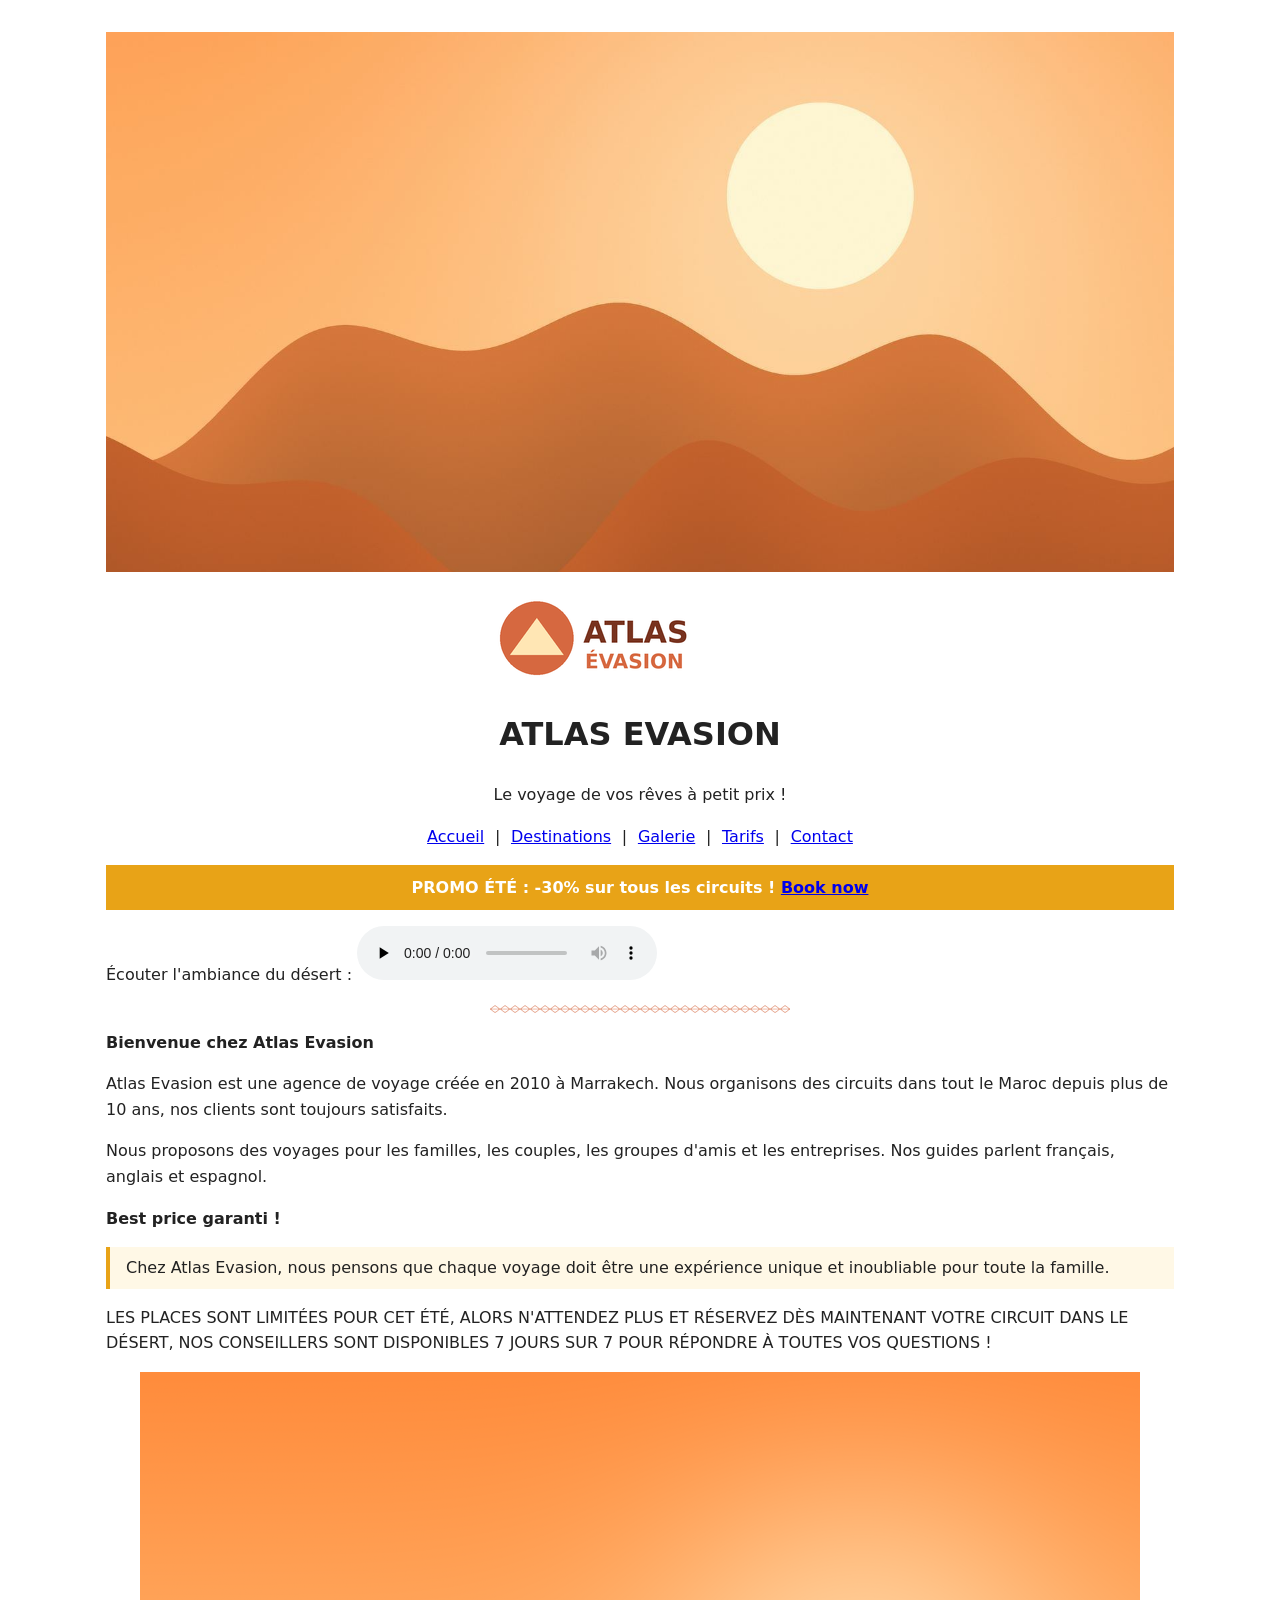
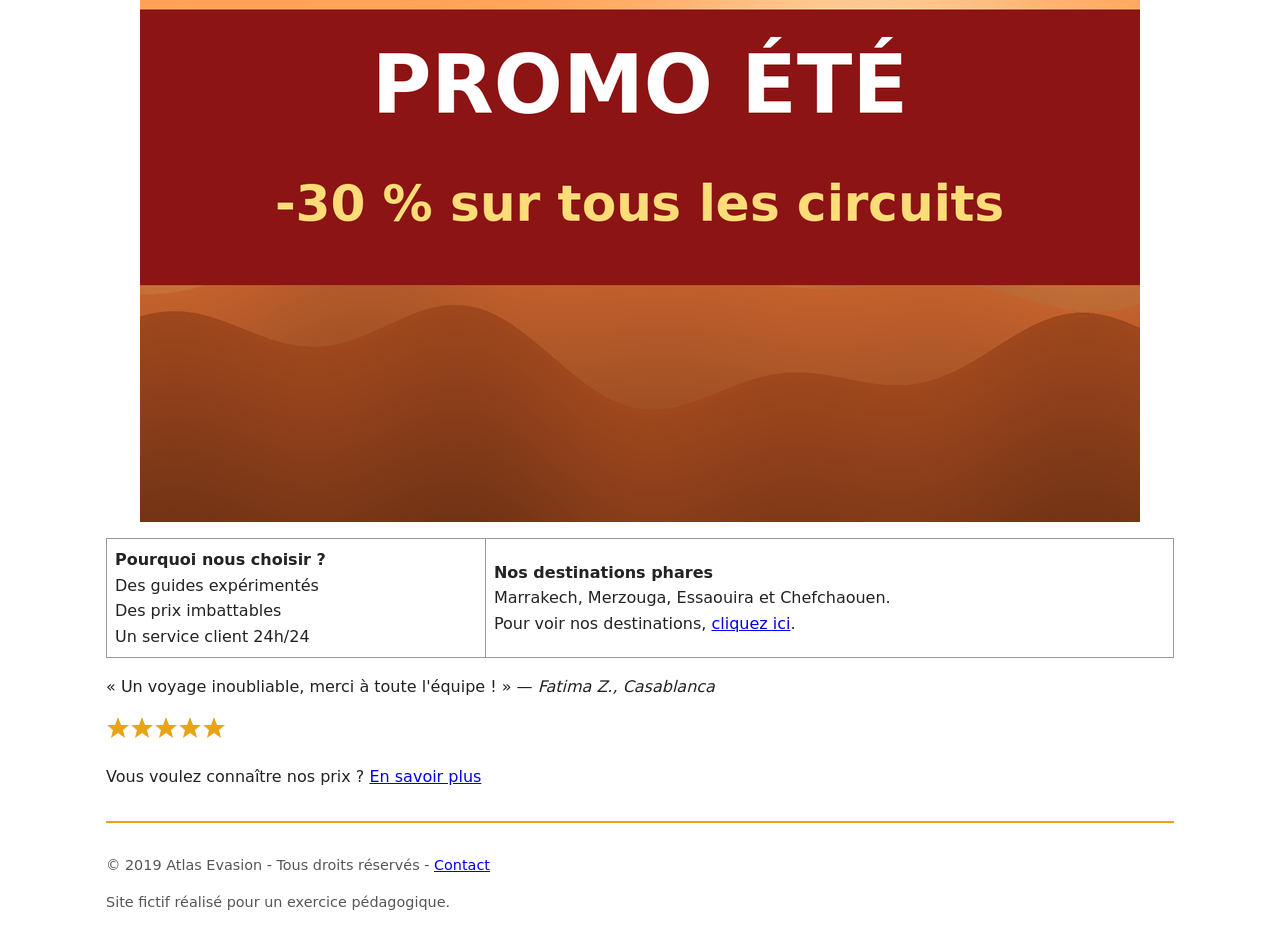
==== index.html @ b105d4d8 "Site optimise : images compressees, HTML/CSS nettoyés" ====
<!DOCTYPE html>
<html lang="fr">
<head>
<meta charset="UTF-8">
<meta name="viewport" content="width=device-width, initial-scale=1">
<title>Atlas Evasion - Agence de voyage à Marrakech</title>
<meta name="description" content="Atlas Évasion, agence de voyage à Marrakech : circuits dans le désert, séjours à Essaouira et excursions dans l'Atlas.">
<link rel="preload" as="image" href="images/hero-desert.jpg" fetchpriority="high">
<link rel="stylesheet" href="style.css">
</head>
<body>

<div id="banniere">
<img src="images/hero-desert.jpg" alt="Dunes du désert de Merzouga au coucher du soleil" width="1600" height="2000" fetchpriority="high">
</div>

<header id="entete">
<a href="index.html"><img src="images/logo.png" alt="Logo Atlas Evasion" width="300" height="100"></a>
<h1>ATLAS EVASION</h1>
<p>Le voyage de vos rêves à petit prix !</p>
<nav aria-label="Menu principal">
<a href="index.html">Accueil</a> | <a href="destinations.html">Destinations</a> | <a href="galerie.html">Galerie</a> | <a href="tarifs.html">Tarifs</a> | <a href="contact.html">Contact</a>
</nav>
</header>

<p class="promo">PROMO ÉTÉ : -30% sur tous les circuits ! <a href="tarifs.html">Book now</a></p>

<p>Écouter l'ambiance du désert : <audio src="media/ambiance.wav" controls preload="none"></audio></p>

<img src="images/separateur.png" alt="" width="300" height="10" loading="lazy">

<div id="presentation">
<b>Bienvenue chez Atlas Evasion</b>
<p>Atlas Evasion est une agence de voyage créée en 2010 à Marrakech. Nous organisons des circuits dans tout le Maroc depuis plus de 10 ans, nos clients sont toujours satisfaits.</p>
<p>Nous proposons des voyages pour les familles, les couples, les groupes d'amis et les entreprises. Nos guides parlent français, anglais et espagnol.</p>
<p><b>Best price garanti !</b></p>
</div>

<blockquote>Chez Atlas Evasion, nous pensons que chaque voyage doit être une expérience unique et inoubliable pour toute la famille.</blockquote>

<p>LES PLACES SONT LIMITÉES POUR CET ÉTÉ, ALORS N'ATTENDEZ PLUS ET RÉSERVEZ DÈS MAINTENANT VOTRE CIRCUIT DANS LE DÉSERT, NOS CONSEILLERS SONT DISPONIBLES 7 JOURS SUR 7 POUR RÉPONDRE À TOUTES VOS QUESTIONS !</p>

<img src="images/promo-ete.png" alt="Promotion été : -30% sur les circuits" width="1000" height="750" loading="lazy">

<table>
<tr>
<td>
<b>Pourquoi nous choisir ?</b><br>
Des guides expérimentés<br>
Des prix imbattables<br>
Un service client 24h/24
</td>
<td>
<b>Nos destinations phares</b><br>
Marrakech, Merzouga, Essaouira et Chefchaouen.<br>
Pour voir nos destinations, <a href="destinations.html">cliquez ici</a>.
</td>
</tr>
</table>

<p>« Un voyage inoubliable, merci à toute l'équipe ! » — <cite>Fatima Z., Casablanca</cite></p>
<svg role="img" aria-label="5 étoiles sur 5" width="120" height="24" viewBox="0 0 120 24"><g fill="#E8A317"><polygon points="12,1 15,9 23,9 17,14 19,22 12,17 5,22 7,14 1,9 9,9"/><polygon transform="translate(24,0)" points="12,1 15,9 23,9 17,14 19,22 12,17 5,22 7,14 1,9 9,9"/><polygon transform="translate(48,0)" points="12,1 15,9 23,9 17,14 19,22 12,17 5,22 7,14 1,9 9,9"/><polygon transform="translate(72,0)" points="12,1 15,9 23,9 17,14 19,22 12,17 5,22 7,14 1,9 9,9"/><polygon transform="translate(96,0)" points="12,1 15,9 23,9 17,14 19,22 12,17 5,22 7,14 1,9 9,9"/></g></svg>

<p>Vous voulez connaître nos prix ? <a href="tarifs.html">En savoir plus</a></p>

<footer id="pied">
<p>© 2019 Atlas Evasion - Tous droits réservés - <a href="contact.html">Contact</a></p>
<p>Site fictif réalisé pour un exercice pédagogique.</p>
</footer>

</body>
</html>
---- style.css ----
*,*::before,*::after{box-sizing:border-box}
body{margin:0 auto;max-width:1100px;padding:1rem;font-family:system-ui,sans-serif;line-height:1.6;color:#222}
img,video{max-width:100%;height:auto;display:block;margin:1rem auto}
#banniere img{width:100%;object-fit:cover;max-height:60vh}
#entete,#menu{text-align:center}
nav a{margin:0 .35rem}
.promo{background:#e8a317;color:#fff;padding:.6rem 1rem;text-align:center;font-weight:bold}
table{width:100%;border-collapse:collapse;margin:1rem 0}
td,th{border:1px solid #999;padding:.5rem}
th{background:#ffffcc}
blockquote{border-left:4px solid #e8a317;margin:1rem 0;padding:.5rem 1rem;background:#fff8e6}
#pied{border-top:2px solid #e8a317;margin-top:2rem;padding-top:1rem;font-size:.9rem;color:#555}
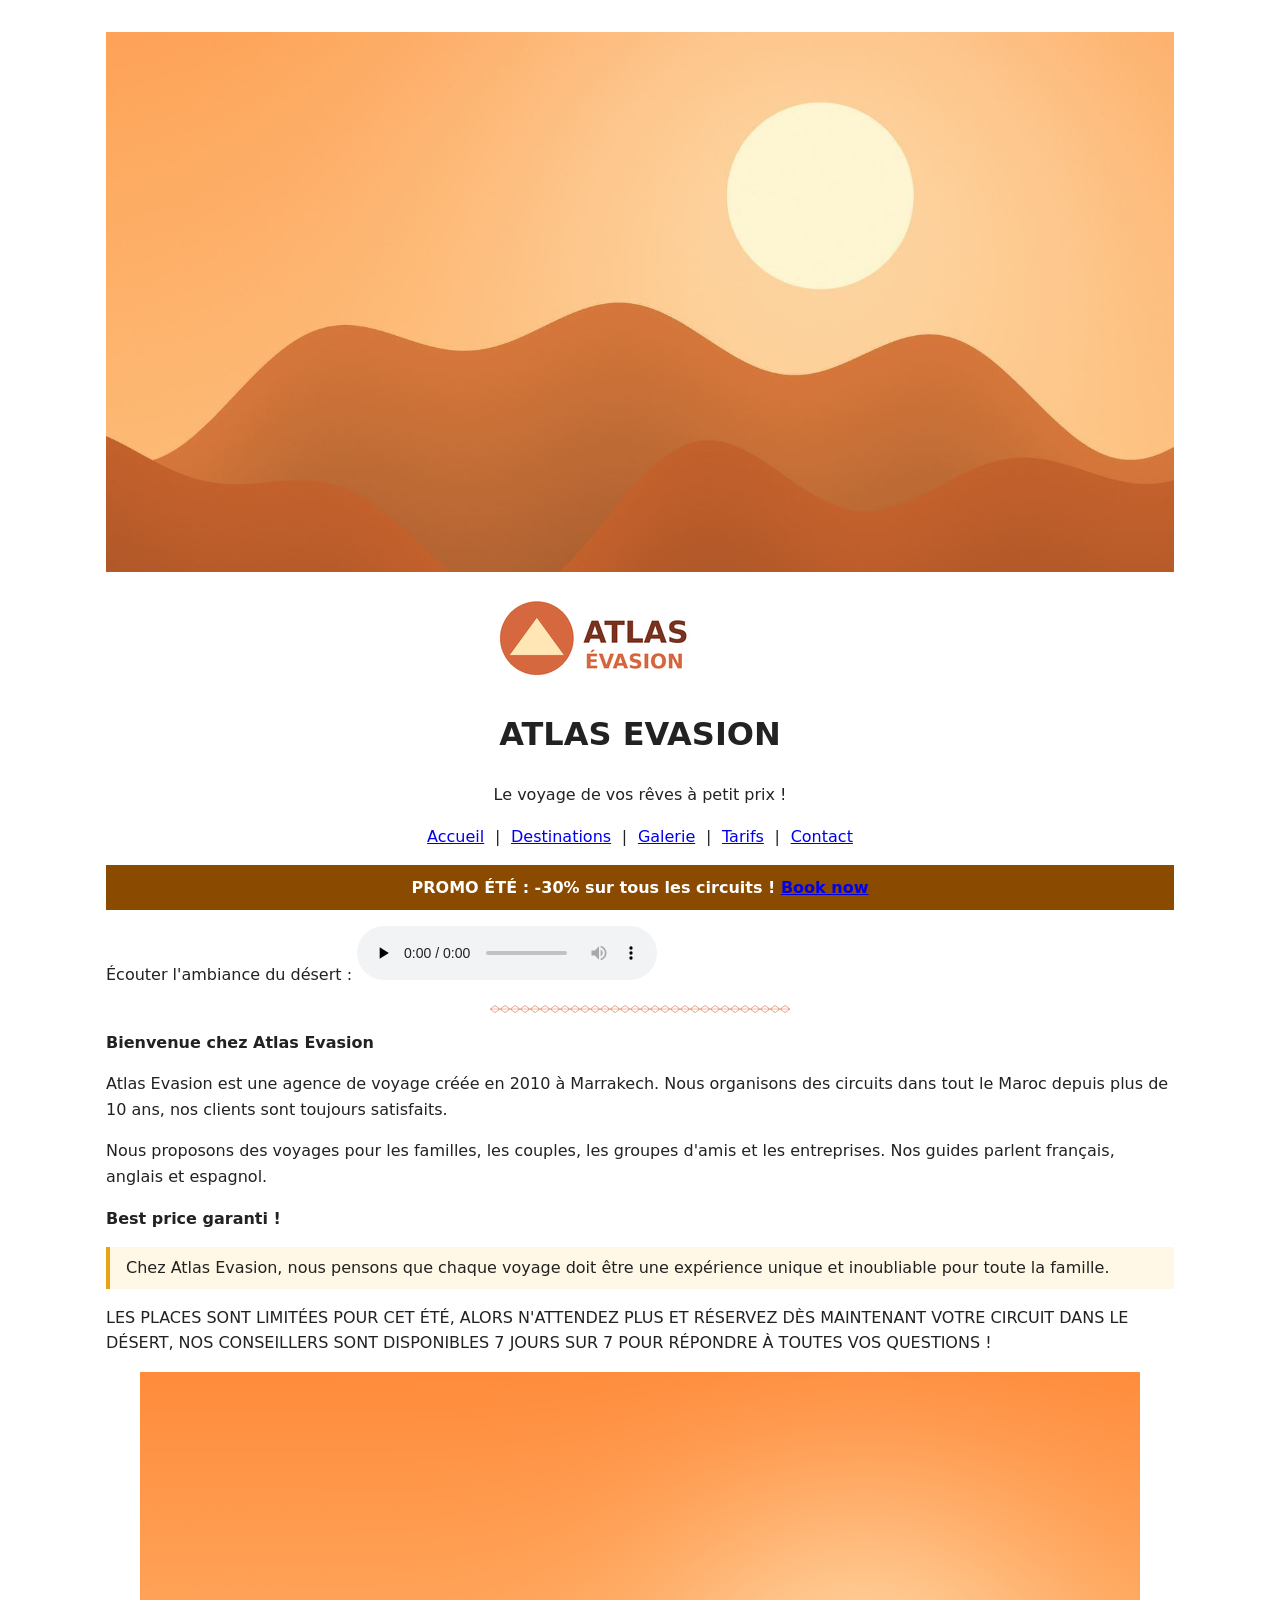
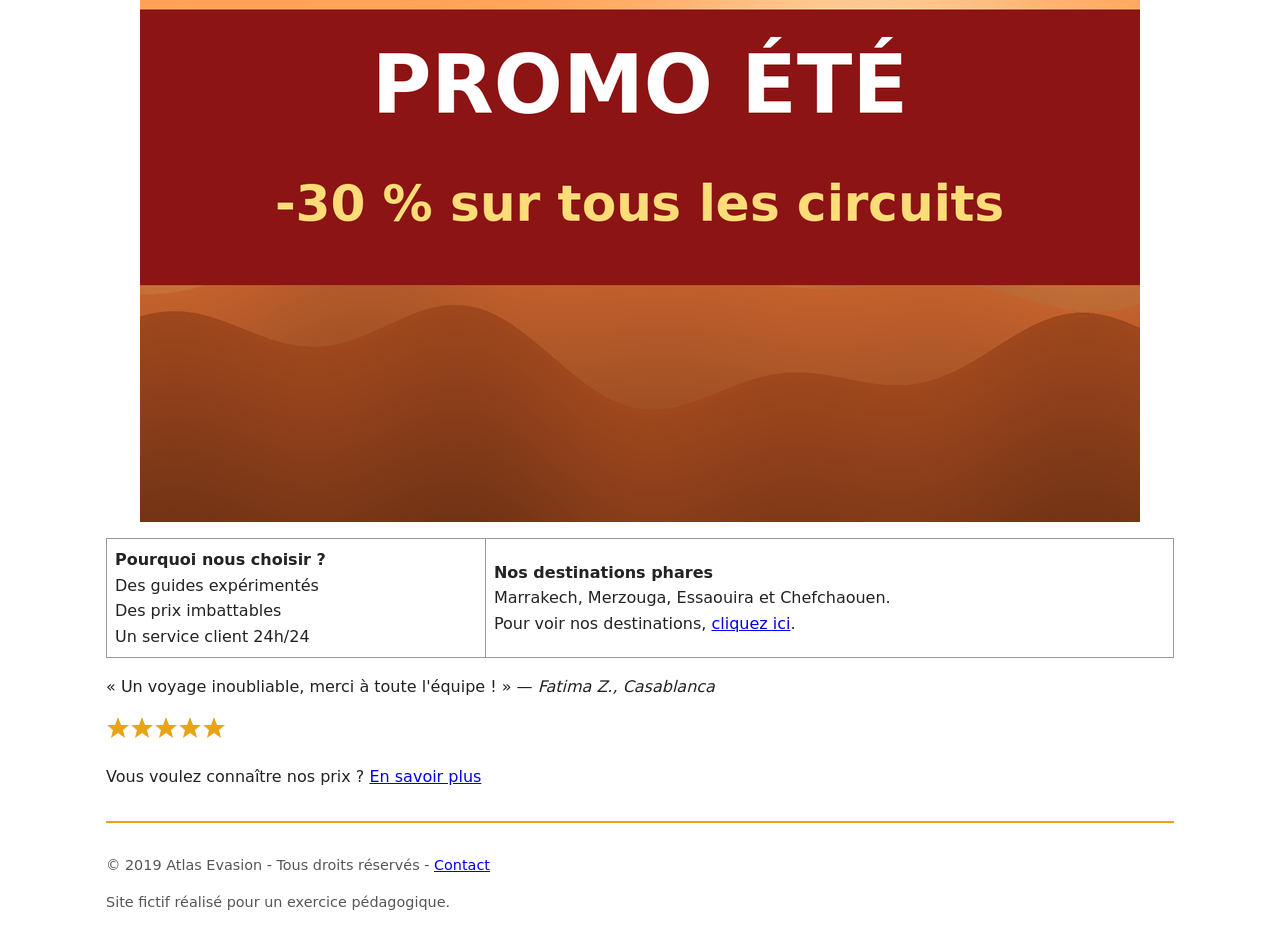
==== commit 7fc4c4b0: "Accessibility: main landmark + contrast fix" ====
--- a/index.html
+++ b/index.html
@@ -23,6 +23,7 @@
 </nav>
 </header>
 
+<main>
 <p class="promo">PROMO ÉTÉ : -30% sur tous les circuits ! <a href="tarifs.html">Book now</a></p>
 
 <p>Écouter l'ambiance du désert : <audio src="media/ambiance.wav" controls preload="none"></audio></p>
@@ -63,6 +64,8 @@
 
 <p>Vous voulez connaître nos prix ? <a href="tarifs.html">En savoir plus</a></p>
 
+</main>
+
 <footer id="pied">
 <p>© 2019 Atlas Evasion - Tous droits réservés - <a href="contact.html">Contact</a></p>
 <p>Site fictif réalisé pour un exercice pédagogique.</p>
--- a/style.css
+++ b/style.css
@@ -4,7 +4,7 @@
 #banniere img{width:100%;object-fit:cover;max-height:60vh}
 #entete,#menu{text-align:center}
 nav a{margin:0 .35rem}
-.promo{background:#e8a317;color:#fff;padding:.6rem 1rem;text-align:center;font-weight:bold}
+.promo{background:#8a4a00;color:#fff;padding:.6rem 1rem;text-align:center;font-weight:bold}
 table{width:100%;border-collapse:collapse;margin:1rem 0}
 td,th{border:1px solid #999;padding:.5rem}
 th{background:#ffffcc}
